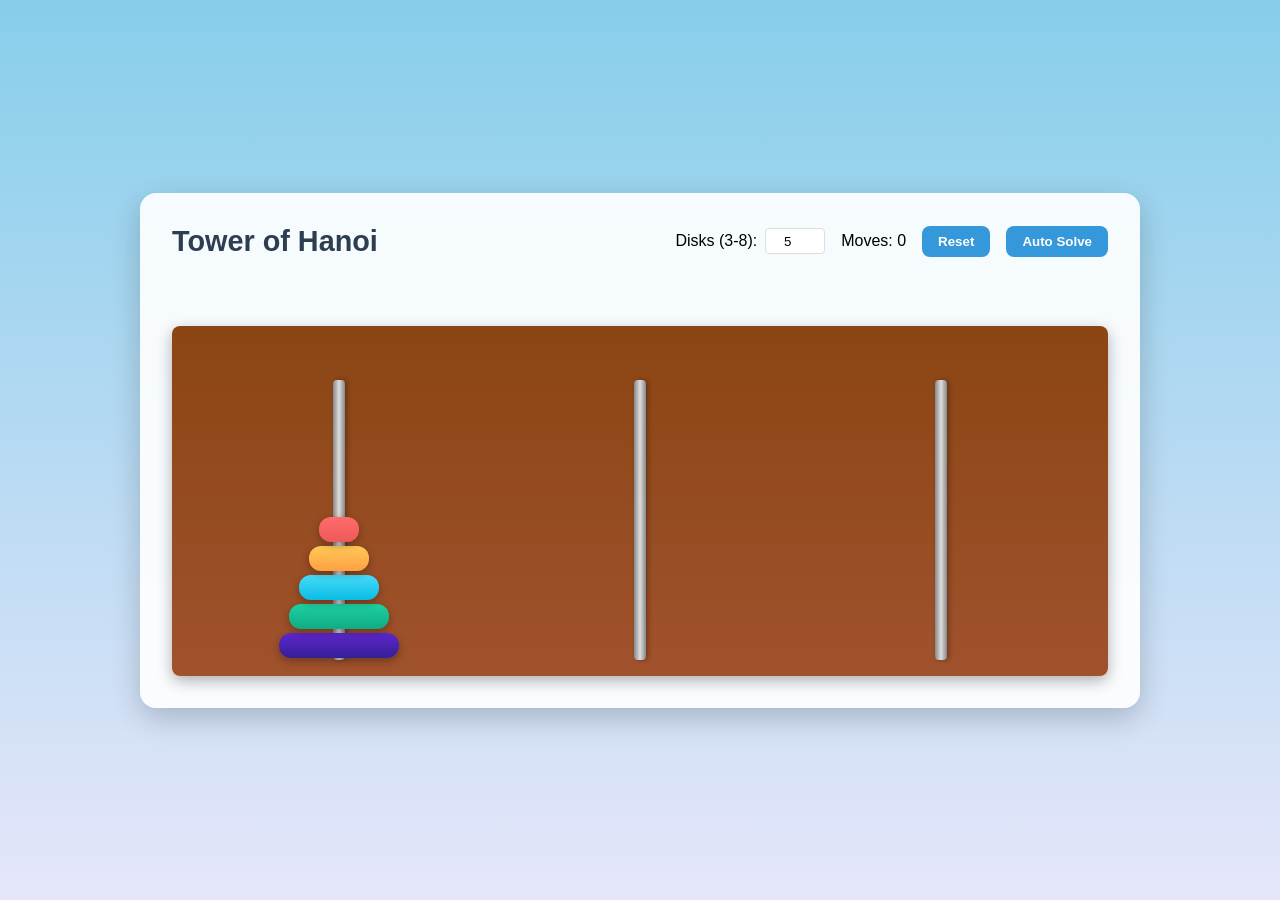
==== index.html @ 2af0a041 "Add files via upload" ====
<!DOCTYPE html>
<html lang="en">
<head>
    <meta charset="UTF-8">
    <meta name="viewport" content="width=device-width, initial-scale=1.0">
    <title>Tower of Hanoi - 3D Interactive</title>
    <link rel="stylesheet" href="style.css">
</head>
<body>
    <div class="game-container">
        <header class="game-header">
            <h1>Tower of Hanoi</h1>
            <div class="controls">
                <div class="control-group">
                    <label for="diskCount">Disks (3-8):</label>
                    <input type="number" id="diskCount" min="3" max="8" value="5">
                </div>
                <div class="control-group">
                    <span>Moves: <span id="moveCount">0</span></span>
                </div>
                <button id="resetBtn">Reset</button>
                <button id="autoSolveBtn">Auto Solve</button>
            </div>
        </header>

        <div id="warningMsg" class="warning-msg"></div>
        <div id="victoryMsg" class="victory-msg hidden">You Won!</div>

        <div class="board-container">
            <div class="peg" data-peg="0" id="pegA">
                <div class="peg-post"></div>
            </div>
            <div class="peg" data-peg="1" id="pegB">
                <div class="peg-post"></div>
            </div>
            <div class="peg" data-peg="2" id="pegC">
                <div class="peg-post"></div>
            </div>
        </div>
    </div>

    <script src="script.js"></script>
</body>
</html>
---- style.css ----
/* Base Styles */
* {
    margin: 0;
    padding: 0;
    box-sizing: border-box;
    font-family: 'Arial', sans-serif;
}

body {
    background: linear-gradient(to bottom, #87CEEB, #E6E6FA);
    min-height: 100vh;
    display: flex;
    justify-content: center;
    align-items: center;
    perspective: 1000px;
}

.game-container {
    width: 90%;
    max-width: 1000px;
    background: rgba(255,255,255,0.9);
    border-radius: 16px;
    padding: 2rem;
    box-shadow: 0 10px 30px rgba(0,0,0,0.2);
    transform-style: preserve-3d;
}

/* Header & Controls */
.game-header {
    display: flex;
    justify-content: space-between;
    align-items: center;
    margin-bottom: 2rem;
    flex-wrap: wrap;
    gap: 1rem;
}

h1 {
    color: #2c3e50;
    font-size: 1.8rem;
}

.controls {
    display: flex;
    gap: 1rem;
    align-items: center;
    flex-wrap: wrap;
}

.control-group {
    display: flex;
    align-items: center;
    gap: 0.5rem;
}

button {
    padding: 0.5rem 1rem;
    border: none;
    border-radius: 8px;
    background: #3498db;
    color: white;
    font-weight: bold;
    cursor: pointer;
    transition: background 0.3s;
}

button:hover {
    background: #2980b9;
}

button:disabled {
    background: #bdc3c7;
    cursor: not-allowed;
}

input[type="number"] {
    width: 60px;
    padding: 0.3rem;
    border: 1px solid #ddd;
    border-radius: 4px;
    text-align: center;
}

/* Warning & Victory Messages */
.warning-msg {
    color: #e74c3c;
    font-weight: bold;
    text-align: center;
    margin-bottom: 1rem;
    height: 20px;
    animation: shakeWarning 0.5s ease-in-out;
}

.victory-msg {
    color: #27ae60;
    font-size: 1.5rem;
    font-weight: bold;
    text-align: center;
    margin-bottom: 1rem;
    animation: glowWin 1s infinite alternate;
}

.hidden {
    display: none;
}

/* Board & Pegs (3D Style) */
.board-container {
    display: flex;
    justify-content: space-around;
    align-items: flex-end;
    height: 350px;
    background: linear-gradient(to bottom, #8B4513, #A0522D);
    border-radius: 8px;
    padding: 1rem;
    box-shadow: 0 5px 15px rgba(0,0,0,0.3);
    transform-style: preserve-3d;
}

.peg {
    width: 120px;
    height: 100%;
    display: flex;
    flex-direction: column-reverse;
    align-items: center;
    position: relative;
    cursor: pointer;
}

.peg-post {
    width: 12px;
    height: 280px;
    background: linear-gradient(to right, #888, #ddd, #888);
    border-radius: 4px;
    position: absolute;
    bottom: 0;
    box-shadow: 2px 0 5px rgba(0,0,0,0.3);
    transform: translateZ(10px);
}

/* Disks (Rainbow + 3D Style) */
.disk {
    height: 25px;
    border-radius: 12px;
    margin: 2px 0;
    cursor: pointer;
    box-shadow: 0 3px 8px rgba(0,0,0,0.3);
    transform: translateZ(20px);
    transition: all 0.3s ease;
}

.disk.selected {
    transform: translateZ(40px) scale(1.05);
    box-shadow: 0 5px 15px rgba(0,0,0,0.5);
}

.disk-1 { width: 40px; background: linear-gradient(to bottom, #ff6b6b, #ee5a5a); }
.disk-2 { width: 60px; background: linear-gradient(to bottom, #feca57, #ff9f43); }
.disk-3 { width: 80px; background: linear-gradient(to bottom, #48dbfb, #0abde3); }
.disk-4 { width: 100px; background: linear-gradient(to bottom, #1dd1a1, #10ac84); }
.disk-5 { width: 120px; background: linear-gradient(to bottom, #5f27cd, #341f97); }
.disk-6 { width: 140px; background: linear-gradient(to bottom, #ff9ff3, #f368e0); }
.disk-7 { width: 160px; background: linear-gradient(to bottom, #54a0ff, #2e86de); }
.disk-8 { width: 180px; background: linear-gradient(to bottom, #00d2d3, #01a3a4); }

/* Animations */
@keyframes shakeWarning {
    0%, 100% { transform: translateX(0); }
    25% { transform: translateX(-5px); }
    50% { transform: translateX(5px); }
    75% { transform: translateX(-5px); }
}

@keyframes glowWin {
    from { text-shadow: 0 0 5px #27ae60; }
    to { text-shadow: 0 0 20px #27ae60, 0 0 30px #2ecc71; }
}

@keyframes diskFloat {
    0%, 100% { transform: translateZ(20px) translateY(0); }
    50% { transform: translateZ(30px) translateY(-5px); }
}

.disk.floating {
    animation: diskFloat 0.5s ease-in-out infinite alternate;
}
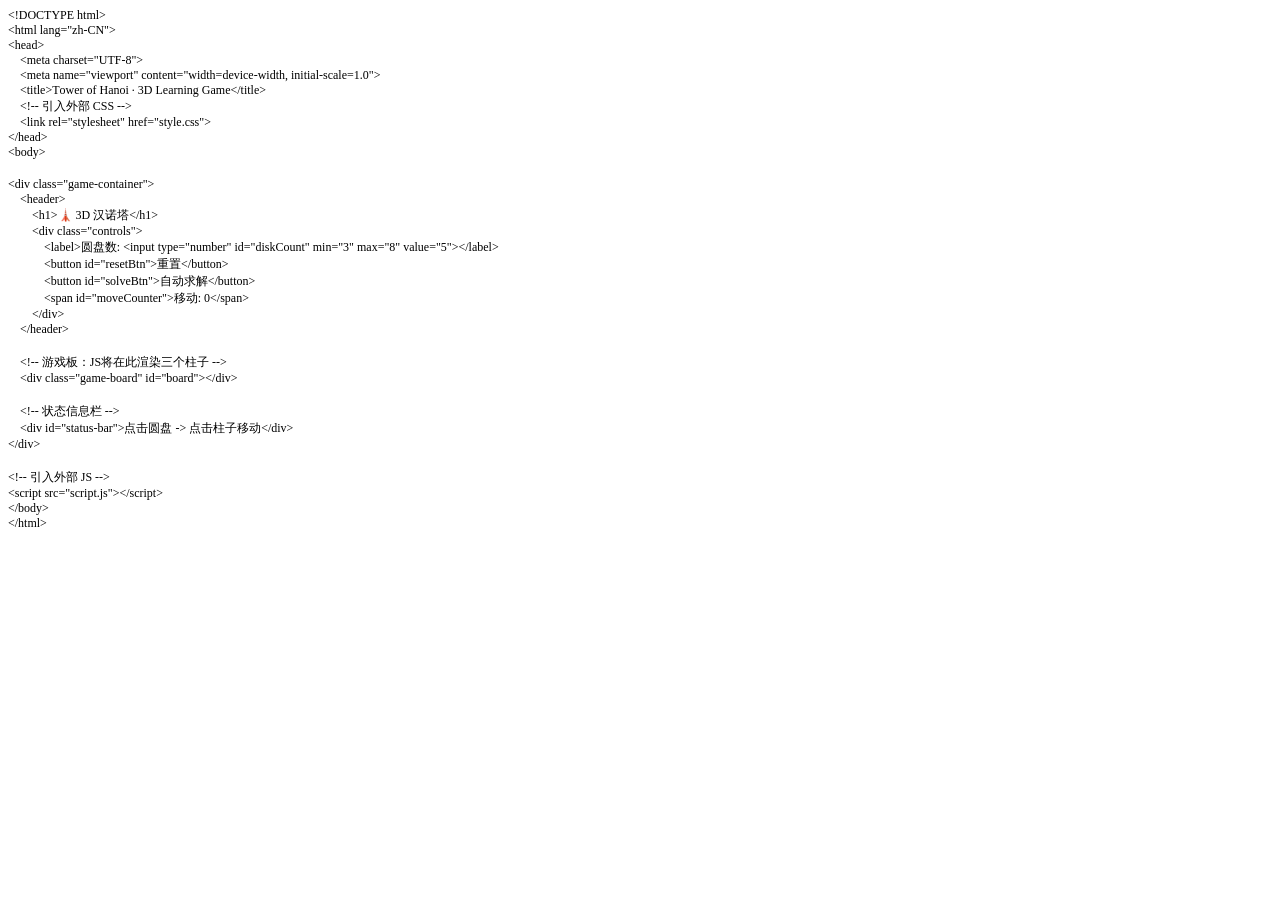
==== commit 45b05383: "Add files via upload" ====
--- a/index.html
+++ b/index.html
@@ -1,44 +1,50 @@
-<!DOCTYPE html>
-<html lang="en">
-<head>
-    <meta charset="UTF-8">
-    <meta name="viewport" content="width=device-width, initial-scale=1.0">
-    <title>Tower of Hanoi - 3D Interactive</title>
-    <link rel="stylesheet" href="style.css">
-</head>
-<body>
-    <div class="game-container">
-        <header class="game-header">
-            <h1>Tower of Hanoi</h1>
-            <div class="controls">
-                <div class="control-group">
-                    <label for="diskCount">Disks (3-8):</label>
-                    <input type="number" id="diskCount" min="3" max="8" value="5">
-                </div>
-                <div class="control-group">
-                    <span>Moves: <span id="moveCount">0</span></span>
-                </div>
-                <button id="resetBtn">Reset</button>
-                <button id="autoSolveBtn">Auto Solve</button>
-            </div>
-        </header>
-
-        <div id="warningMsg" class="warning-msg"></div>
-        <div id="victoryMsg" class="victory-msg hidden">You Won!</div>
-
-        <div class="board-container">
-            <div class="peg" data-peg="0" id="pegA">
-                <div class="peg-post"></div>
-            </div>
-            <div class="peg" data-peg="1" id="pegB">
-                <div class="peg-post"></div>
-            </div>
-            <div class="peg" data-peg="2" id="pegC">
-                <div class="peg-post"></div>
-            </div>
-        </div>
-    </div>
-
-    <script src="script.js"></script>
-</body>
-</html>+<!DOCTYPE html PUBLIC "-//W3C//DTD HTML 4.01//EN" "http://www.w3.org/TR/html4/strict.dtd">
+<html>
+<head>
+  <meta http-equiv="Content-Type" content="text/html; charset=utf-8">
+  <meta http-equiv="Content-Style-Type" content="text/css">
+  <title></title>
+  <meta name="Generator" content="Cocoa HTML Writer">
+  <meta name="CocoaVersion" content="2685.4">
+  <style type="text/css">
+    p.p1 {margin: 0.0px 0.0px 0.0px 0.0px; font: 12.0px 'Songti SC'; -webkit-text-stroke: #000000}
+    p.p2 {margin: 0.0px 0.0px 0.0px 0.0px; font: 12.0px 'Songti SC'; -webkit-text-stroke: #000000; min-height: 17.0px}
+    span.s1 {font-kerning: none}
+  </style>
+</head>
+<body>
+<p class="p1"><span class="s1">&lt;!DOCTYPE html&gt;</span></p>
+<p class="p1"><span class="s1">&lt;html lang="zh-CN"&gt;</span></p>
+<p class="p1"><span class="s1">&lt;head&gt;</span></p>
+<p class="p1"><span class="s1"><span class="Apple-converted-space">    </span>&lt;meta charset="UTF-8"&gt;</span></p>
+<p class="p1"><span class="s1"><span class="Apple-converted-space">    </span>&lt;meta name="viewport" content="width=device-width, initial-scale=1.0"&gt;</span></p>
+<p class="p1"><span class="s1"><span class="Apple-converted-space">    </span>&lt;title&gt;Tower of Hanoi · 3D Learning Game&lt;/title&gt;</span></p>
+<p class="p1"><span class="s1"><span class="Apple-converted-space">    </span>&lt;!-- 引入外部 CSS --&gt;</span></p>
+<p class="p1"><span class="s1"><span class="Apple-converted-space">    </span>&lt;link rel="stylesheet" href="style.css"&gt;</span></p>
+<p class="p1"><span class="s1">&lt;/head&gt;</span></p>
+<p class="p1"><span class="s1">&lt;body&gt;</span></p>
+<p class="p2"><span class="s1"></span><br></p>
+<p class="p1"><span class="s1">&lt;div class="game-container"&gt;</span></p>
+<p class="p1"><span class="s1"><span class="Apple-converted-space">    </span>&lt;header&gt;</span></p>
+<p class="p1"><span class="s1"><span class="Apple-converted-space">        </span>&lt;h1&gt;🗼 3D 汉诺塔&lt;/h1&gt;</span></p>
+<p class="p1"><span class="s1"><span class="Apple-converted-space">        </span>&lt;div class="controls"&gt;</span></p>
+<p class="p1"><span class="s1"><span class="Apple-converted-space">            </span>&lt;label&gt;圆盘数: &lt;input type="number" id="diskCount" min="3" max="8" value="5"&gt;&lt;/label&gt;</span></p>
+<p class="p1"><span class="s1"><span class="Apple-converted-space">            </span>&lt;button id="resetBtn"&gt;重置&lt;/button&gt;</span></p>
+<p class="p1"><span class="s1"><span class="Apple-converted-space">            </span>&lt;button id="solveBtn"&gt;自动求解&lt;/button&gt;</span></p>
+<p class="p1"><span class="s1"><span class="Apple-converted-space">            </span>&lt;span id="moveCounter"&gt;移动: 0&lt;/span&gt;</span></p>
+<p class="p1"><span class="s1"><span class="Apple-converted-space">        </span>&lt;/div&gt;</span></p>
+<p class="p1"><span class="s1"><span class="Apple-converted-space">    </span>&lt;/header&gt;</span></p>
+<p class="p2"><span class="s1"></span><br></p>
+<p class="p1"><span class="s1"><span class="Apple-converted-space">    </span>&lt;!-- 游戏板：JS将在此渲染三个柱子 --&gt;</span></p>
+<p class="p1"><span class="s1"><span class="Apple-converted-space">    </span>&lt;div class="game-board" id="board"&gt;&lt;/div&gt;</span></p>
+<p class="p2"><span class="s1"></span><br></p>
+<p class="p1"><span class="s1"><span class="Apple-converted-space">    </span>&lt;!-- 状态信息栏 --&gt;</span></p>
+<p class="p1"><span class="s1"><span class="Apple-converted-space">    </span>&lt;div id="status-bar"&gt;点击圆盘 -&gt; 点击柱子移动&lt;/div&gt;</span></p>
+<p class="p1"><span class="s1">&lt;/div&gt;</span></p>
+<p class="p2"><span class="s1"></span><br></p>
+<p class="p1"><span class="s1">&lt;!-- 引入外部 JS --&gt;</span></p>
+<p class="p1"><span class="s1">&lt;script src="script.js"&gt;&lt;/script&gt;</span></p>
+<p class="p1"><span class="s1">&lt;/body&gt;</span></p>
+<p class="p1"><span class="s1">&lt;/html&gt;</span></p>
+</body>
+</html>
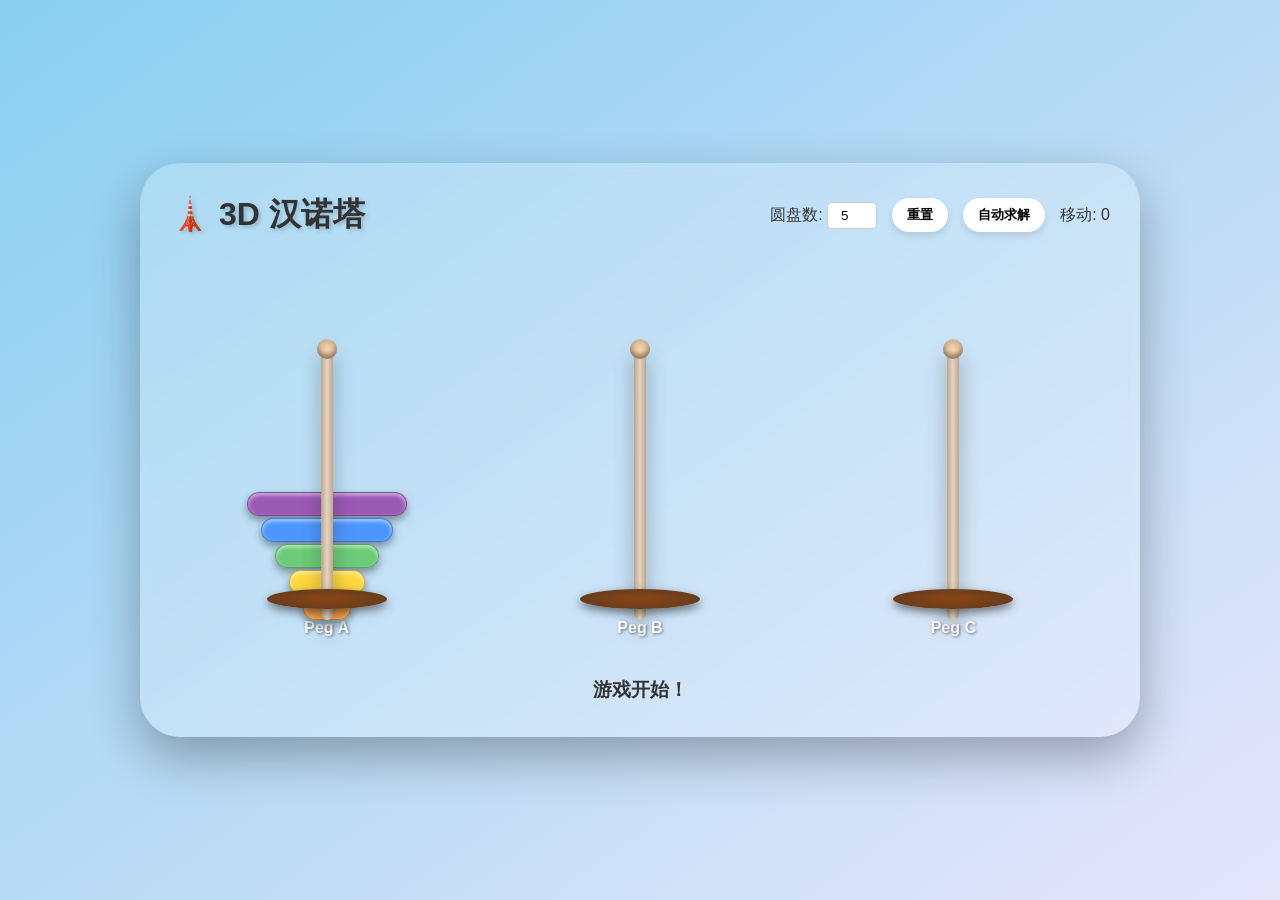
==== commit 165ff8f7: "Add files via upload" ====
--- a/index.html
+++ b/index.html
@@ -1,50 +1,29 @@
-<!DOCTYPE html PUBLIC "-//W3C//DTD HTML 4.01//EN" "http://www.w3.org/TR/html4/strict.dtd">
-<html>
+<!DOCTYPE html>
+<html lang="zh-CN">
 <head>
-  <meta http-equiv="Content-Type" content="text/html; charset=utf-8">
-  <meta http-equiv="Content-Style-Type" content="text/css">
-  <title></title>
-  <meta name="Generator" content="Cocoa HTML Writer">
-  <meta name="CocoaVersion" content="2685.4">
-  <style type="text/css">
-    p.p1 {margin: 0.0px 0.0px 0.0px 0.0px; font: 12.0px 'Songti SC'; -webkit-text-stroke: #000000}
-    p.p2 {margin: 0.0px 0.0px 0.0px 0.0px; font: 12.0px 'Songti SC'; -webkit-text-stroke: #000000; min-height: 17.0px}
-    span.s1 {font-kerning: none}
-  </style>
+    <meta charset="UTF-8">
+    <meta name="viewport" content="width=device-width, initial-scale=1.0">
+    <title>Tower of Hanoi · 3D Learning Game</title>
+    <link rel="stylesheet" href="style.css">
 </head>
 <body>
-<p class="p1"><span class="s1">&lt;!DOCTYPE html&gt;</span></p>
-<p class="p1"><span class="s1">&lt;html lang="zh-CN"&gt;</span></p>
-<p class="p1"><span class="s1">&lt;head&gt;</span></p>
-<p class="p1"><span class="s1"><span class="Apple-converted-space">    </span>&lt;meta charset="UTF-8"&gt;</span></p>
-<p class="p1"><span class="s1"><span class="Apple-converted-space">    </span>&lt;meta name="viewport" content="width=device-width, initial-scale=1.0"&gt;</span></p>
-<p class="p1"><span class="s1"><span class="Apple-converted-space">    </span>&lt;title&gt;Tower of Hanoi · 3D Learning Game&lt;/title&gt;</span></p>
-<p class="p1"><span class="s1"><span class="Apple-converted-space">    </span>&lt;!-- 引入外部 CSS --&gt;</span></p>
-<p class="p1"><span class="s1"><span class="Apple-converted-space">    </span>&lt;link rel="stylesheet" href="style.css"&gt;</span></p>
-<p class="p1"><span class="s1">&lt;/head&gt;</span></p>
-<p class="p1"><span class="s1">&lt;body&gt;</span></p>
-<p class="p2"><span class="s1"></span><br></p>
-<p class="p1"><span class="s1">&lt;div class="game-container"&gt;</span></p>
-<p class="p1"><span class="s1"><span class="Apple-converted-space">    </span>&lt;header&gt;</span></p>
-<p class="p1"><span class="s1"><span class="Apple-converted-space">        </span>&lt;h1&gt;🗼 3D 汉诺塔&lt;/h1&gt;</span></p>
-<p class="p1"><span class="s1"><span class="Apple-converted-space">        </span>&lt;div class="controls"&gt;</span></p>
-<p class="p1"><span class="s1"><span class="Apple-converted-space">            </span>&lt;label&gt;圆盘数: &lt;input type="number" id="diskCount" min="3" max="8" value="5"&gt;&lt;/label&gt;</span></p>
-<p class="p1"><span class="s1"><span class="Apple-converted-space">            </span>&lt;button id="resetBtn"&gt;重置&lt;/button&gt;</span></p>
-<p class="p1"><span class="s1"><span class="Apple-converted-space">            </span>&lt;button id="solveBtn"&gt;自动求解&lt;/button&gt;</span></p>
-<p class="p1"><span class="s1"><span class="Apple-converted-space">            </span>&lt;span id="moveCounter"&gt;移动: 0&lt;/span&gt;</span></p>
-<p class="p1"><span class="s1"><span class="Apple-converted-space">        </span>&lt;/div&gt;</span></p>
-<p class="p1"><span class="s1"><span class="Apple-converted-space">    </span>&lt;/header&gt;</span></p>
-<p class="p2"><span class="s1"></span><br></p>
-<p class="p1"><span class="s1"><span class="Apple-converted-space">    </span>&lt;!-- 游戏板：JS将在此渲染三个柱子 --&gt;</span></p>
-<p class="p1"><span class="s1"><span class="Apple-converted-space">    </span>&lt;div class="game-board" id="board"&gt;&lt;/div&gt;</span></p>
-<p class="p2"><span class="s1"></span><br></p>
-<p class="p1"><span class="s1"><span class="Apple-converted-space">    </span>&lt;!-- 状态信息栏 --&gt;</span></p>
-<p class="p1"><span class="s1"><span class="Apple-converted-space">    </span>&lt;div id="status-bar"&gt;点击圆盘 -&gt; 点击柱子移动&lt;/div&gt;</span></p>
-<p class="p1"><span class="s1">&lt;/div&gt;</span></p>
-<p class="p2"><span class="s1"></span><br></p>
-<p class="p1"><span class="s1">&lt;!-- 引入外部 JS --&gt;</span></p>
-<p class="p1"><span class="s1">&lt;script src="script.js"&gt;&lt;/script&gt;</span></p>
-<p class="p1"><span class="s1">&lt;/body&gt;</span></p>
-<p class="p1"><span class="s1">&lt;/html&gt;</span></p>
+
+<div class="game-container">
+    <header>
+        <h1>🗼 3D 汉诺塔</h1>
+        <div class="controls">
+            <label>圆盘数: <input type="number" id="diskCount" min="3" max="8" value="5"></label>
+            <button id="resetBtn">重置</button>
+            <button id="solveBtn">自动求解</button>
+            <span id="moveCounter">移动: 0</span>
+        </div>
+    </header>
+
+    <div class="game-board" id="board"></div>
+
+    <div id="status-bar">点击圆盘 -> 点击柱子移动</div>
+</div>
+
+<script src="script.js"></script>
 </body>
-</html>
+</html>
--- a/style.css
+++ b/style.css
@@ -0,0 +1,194 @@
+/* --- 全局重置与背景 --- */
+* { box-sizing: border-box; margin: 0; padding: 0; }
+body {
+    font-family: 'Segoe UI', Tahoma, Geneva, Verdana, sans-serif;
+    background: linear-gradient(145deg, #89CFF0 0%, #E6E6FA 100%);
+    min-height: 100vh;
+    display: flex;
+    flex-direction: column;
+    align-items: center;
+    justify-content: center;
+    padding: 20px;
+}
+
+/* --- 游戏容器 --- */
+.game-container {
+    background: rgba(255, 255, 255, 0.2);
+    backdrop-filter: blur(5px);
+    padding: 30px;
+    border-radius: 40px;
+    box-shadow: 0 20px 50px rgba(0,0,0,0.3);
+    width: 100%;
+    max-width: 1000px;
+    text-align: center;
+}
+
+/* --- 标题与控制系统 --- */
+header {
+    display: flex;
+    justify-content: space-between;
+    align-items: center;
+    flex-wrap: wrap;
+    margin-bottom: 20px;
+    color: #333;
+}
+h1 { font-size: 2rem; text-shadow: 2px 2px 4px rgba(0,0,0,0.2); }
+.controls {
+    display: flex;
+    gap: 15px;
+    align-items: center;
+}
+.controls button {
+    padding: 8px 15px;
+    border: none;
+    border-radius: 20px;
+    background: #fff;
+    cursor: pointer;
+    font-weight: bold;
+    box-shadow: 0 4px 6px rgba(0,0,0,0.1);
+    transition: all 0.2s;
+}
+.controls button:hover { transform: translateY(-2px); box-shadow: 0 6px 10px rgba(0,0,0,0.2); }
+.controls button:active { transform: translateY(0); }
+#diskCount { width: 50px; text-align: center; border: 1px solid #ccc; border-radius: 5px; padding: 5px; }
+
+/* --- 游戏展示区域 --- */
+.game-board {
+    display: flex;
+    justify-content: space-around;
+    align-items: flex-end;
+    height: 400px;
+    margin-top: 20px;
+    padding-bottom: 20px;
+    perspective: 800px;
+    position: relative;
+}
+
+/* --- 柱子 --- */
+.peg-wrapper {
+    position: relative;
+    width: 120px;
+    height: 100%;
+    display: flex;
+    flex-direction: column;
+    align-items: center;
+    justify-content: flex-end;
+    cursor: pointer;
+}
+
+.peg-base {
+    width: 100%;
+    height: 20px;
+    background: radial-gradient(ellipse at center, #8B4513 0%, #5C3A21 100%);
+    border-radius: 50%;
+    box-shadow: 0 4px 10px rgba(0,0,0,0.5);
+    z-index: 2;
+    position: relative;
+}
+
+.peg-pole {
+    position: absolute;
+    bottom: 15px;
+    width: 12px;
+    height: 280px;
+    background: linear-gradient(90deg, #bfa58a, #e6d5c3, #bfa58a);
+    transform: rotateX(10deg);
+    border-radius: 6px;
+    box-shadow: 0 10px 20px rgba(0,0,0,0.3);
+    z-index: 1;
+}
+.peg-pole::after {
+    content: '';
+    position: absolute;
+    top: -5px;
+    left: -4px;
+    width: 20px;
+    height: 20px;
+    background: radial-gradient(circle, #f5dab3, #c29a77);
+    border-radius: 50%;
+    box-shadow: inset 0 -4px 4px rgba(0,0,0,0.3);
+}
+
+.peg-label {
+    margin-top: 10px;
+    font-weight: bold;
+    color: #fff;
+    text-shadow: 1px 1px 3px rgba(0,0,0,0.5);
+}
+
+/* --- 圆盘 --- */
+.disk-container {
+    position: absolute;
+    bottom: 15px;
+    display: flex;
+    flex-direction: column;
+    align-items: center;
+    width: 100%;
+    z-index: 0;
+}
+
+.disk {
+    height: 24px;
+    border-radius: 12px;
+    margin-bottom: 2px;
+    background: linear-gradient(180deg, #ff9999, #cc0000);
+    box-shadow: 0 4px 8px rgba(0,0,0,0.4), inset 0 2px 4px rgba(255,255,255,0.6);
+    transition: all 0.3s ease;
+    position: relative;
+    transform: rotateX(5deg);
+    border: 1px solid rgba(0,0,0,0.2);
+    cursor: pointer;
+}
+.disk.selected {
+    border: 3px solid yellow;
+    transform: scale(1.05) rotateX(5deg) translateY(-10px);
+    box-shadow: 0 0 20px rgba(255, 255, 0, 0.6);
+}
+
+.disk.placed {
+    animation: placeAnimation 0.3s ease;
+}
+
+@keyframes placeAnimation {
+    0% { transform: rotateX(5deg) scale(0.9); opacity: 0.5; }
+    100% { transform: rotateX(5deg) scale(1); opacity: 1; }
+}
+
+/* --- 状态栏 --- */
+#status-bar {
+    margin-top: 20px;
+    font-size: 1.2rem;
+    min-height: 30px;
+    font-weight: bold;
+    color: #333;
+}
+#status-bar.error {
+    color: #ff3333;
+    animation: shakeWarning 0.5s;
+}
+#status-bar.win {
+    color: #ffd700;
+    animation: glowWin 1s infinite alternate;
+}
+
+/* --- 动画 --- */
+@keyframes shakeWarning {
+    0% { transform: translateX(0); }
+    25% { transform: translateX(-10px); }
+    50% { transform: translateX(10px); }
+    75% { transform: translateX(-10px); }
+    100% { transform: translateX(0); }
+}
+@keyframes glowWin {
+    0% { text-shadow: 0 0 5px gold; }
+    100% { text-shadow: 0 0 20px orange, 0 0 30px red; }
+}
+
+/* --- 响应式 --- */
+@media (max-width: 600px) {
+    .game-board { height: 300px; }
+    .peg-pole { height: 180px; }
+    .disk { height: 18px; border-radius: 9px; }
+    h1 { font-size: 1.5rem; }
+    .controls { margin-top: 10px; width: 100%; justify-content: center; flex-wrap: wrap; }
+}
